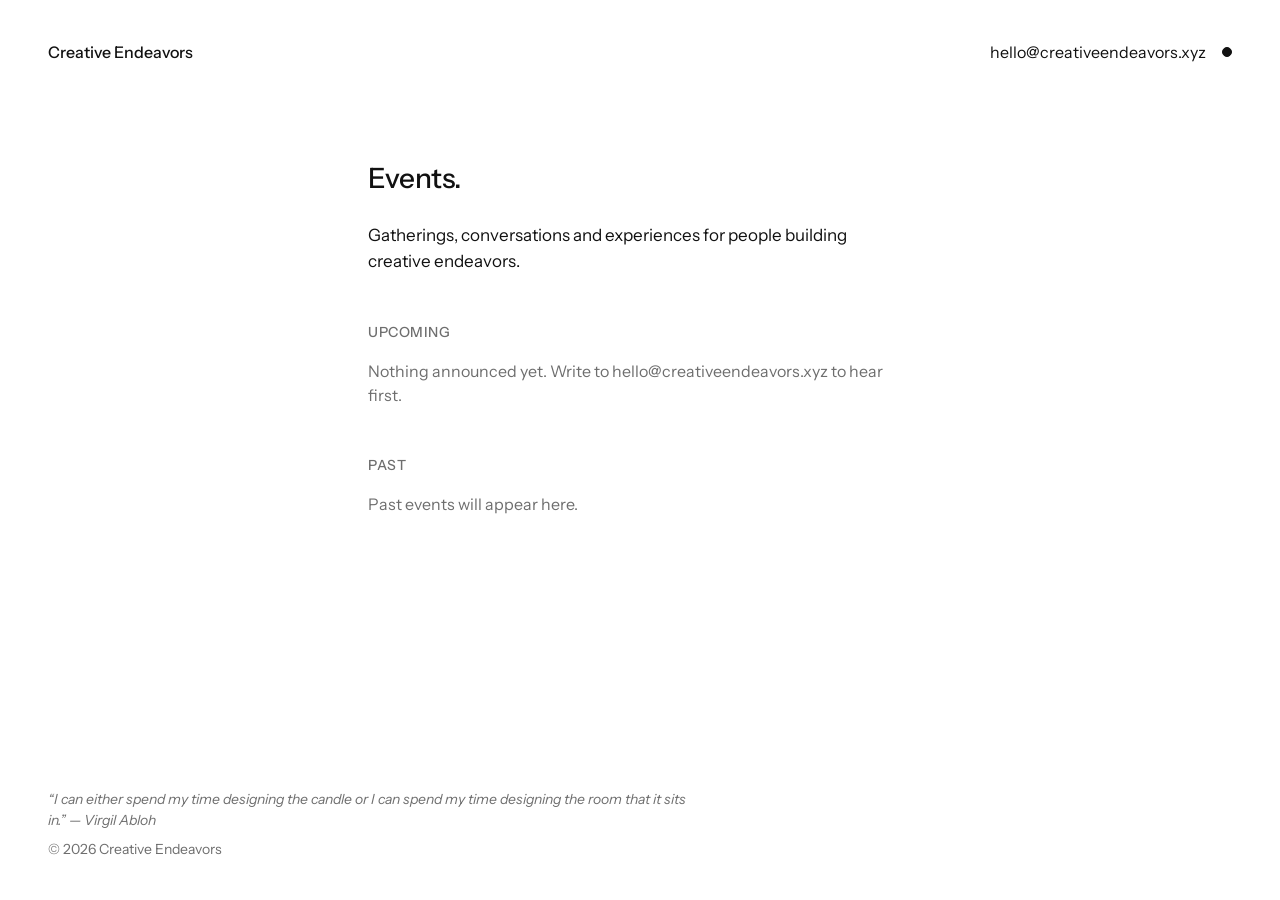
==== events/index.html @ 6cfa4f4d "Add an Events section: upcoming and past events, linked from every menu Co-Authored-By: Claude Opus " ====
<!doctype html>
<html lang="en">
<head>
<meta charset="utf-8">
<meta name="viewport" content="width=device-width, initial-scale=1, viewport-fit=cover">
<meta name="color-scheme" content="light">
<meta name="theme-color" content="#ffffff">
<meta name="description" content="Upcoming and past events from Creative Endeavors.">
<meta property="og:title" content="Events · Creative Endeavors">
<meta property="og:description" content="Creative Endeavors is an independent organization founded on the belief that creativity is fundamental to shaping the future of business, technology, and culture.">
<meta property="og:type" content="website">
<meta property="og:site_name" content="Creative Endeavors">
<meta property="og:url" content="https://creativeendeavors.xyz/events/">
<meta name="twitter:card" content="summary">
<link rel="canonical" href="https://creativeendeavors.xyz/events/">
<title>Events · Creative Endeavors</title>
<link rel="preconnect" href="https://fonts.googleapis.com">
<link rel="preconnect" href="https://fonts.gstatic.com" crossorigin>
<link rel="stylesheet" href="https://fonts.googleapis.com/css2?family=Instrument+Sans:wght@400;500&display=swap">
<style>
/* Layout: a white page. Name top-left, email top-right, what this is in the middle, the quote and copyright at the foot. */
:root {
  --bg: #ffffff;
  --fg: #111111;
  --muted: #6e6e6e;
  --sans: "Instrument Sans", "Helvetica Neue", Helvetica, Arial, sans-serif;
  color-scheme: light;
}

* { box-sizing: border-box; }
html, body { height: 100%; }
body {
  margin: 0;
  background: var(--bg);
  color: var(--fg);
  font-family: var(--sans);
  font-size: 15px;
  line-height: 1.5;
  -webkit-font-smoothing: antialiased;
}
.page {
  min-height: 100%;
  display: grid;
  grid-template-rows: auto 1fr auto;
  padding-block: 32px;
  padding-left: max(32px, env(safe-area-inset-left, 0px));
  padding-right: max(32px, env(safe-area-inset-right, 0px));
}
.name {
  margin: 0;
  font-weight: 500;
  font-size: 15px;
}
header {
  display: flex;
  justify-content: space-between;
  align-items: flex-start;
  gap: 16px;
}
/* Email and dot on the right. The dot shows the site's sections. */
.nav { position: relative; display: flex; flex-direction: column; align-items: flex-end; }
.nav-row { display: flex; align-items: center; gap: 16px; min-height: 1.5em; white-space: nowrap; }
.dot {
  margin: -8px; padding: 8px; border: 0; background: none; cursor: pointer; line-height: 0;
}
.dot span {
  display: block; width: 10px; height: 10px; border-radius: 50%;
  border: 1px solid var(--fg); background: var(--fg); transition: background 0.15s ease, opacity 0.15s ease;
}
.dot[aria-expanded="true"] span { background: transparent; }
.dot:hover span { opacity: 0.6; }
.dot:focus-visible { outline: 1px solid var(--fg); outline-offset: -2px; border-radius: 50%; }
/* Computer: the list floats under the email, lined up with its right edge. */
.menu {
  position: absolute; top: 100%; right: 26px; z-index: 1;
  display: flex; flex-direction: column; align-items: flex-end; gap: 4px;
  margin-top: 8px; background: var(--bg); white-space: nowrap;
  animation: menu-in 0.2s ease;
}
.menu[hidden] { display: none; }
.menu .menu-email { display: none; }
@keyframes menu-in { from { opacity: 0; } to { opacity: 1; } }
@media (prefers-reduced-motion: reduce) { .menu { animation: none; } }
a {
  color: var(--fg);
  text-decoration: none;
  transition: color 0.15s ease;
}
a:hover, a:focus-visible { color: var(--muted); }
a:focus-visible { outline: 1px solid currentColor; outline-offset: 3px; }
main {
  align-self: center;
  justify-self: center;
  width: 100%;
  max-width: 34rem;
  padding-block: 96px;
}
.lede {
  margin: 0;
  font-family: inherit;
  font-size: 22px;
  font-weight: 500;
  line-height: 1.35;
  letter-spacing: -0.01em;
  text-wrap: balance;
}
.intro {
  margin: 16px 0 0;
  text-wrap: pretty;
}
footer {
  color: var(--muted);
  font-size: 13px;
}
footer p { margin: 0; }
footer .epigraph {
  max-width: 34rem;
  margin-bottom: 8px;
  font-style: italic;
  text-wrap: pretty;
}
/* Larger screens get larger middle text; the column grows with it to keep lines about 65-70 characters. */
@media (min-width: 768px) {
  main { max-width: 32rem; }
  .lede { font-size: 24px; }
  .intro { font-size: 16px; line-height: 1.55; }
}
@media (min-width: 1024px) {
  main { max-width: 34rem; }
  .lede { font-size: 28px; letter-spacing: -0.015em; }
  .intro { margin-top: 18px; font-size: 17px; }
  .lede + .intro { margin-top: 24px; }
  /* Header and footer step up too, staying a notch below the middle text. */
  .page {
    padding-block: 40px;
    padding-left: max(48px, env(safe-area-inset-left, 0px));
    padding-right: max(48px, env(safe-area-inset-right, 0px));
  }
  body, .name { font-size: 16px; }
  footer { font-size: 14px; }
  footer .epigraph { max-width: 40rem; }
}
@media (max-width: 639px) {
  .nav-email { display: none; }
  .menu { position: static; margin-top: 16px; gap: 6px; }
  .menu .menu-email { display: block; margin-top: 24px; color: var(--muted); }
}
@media (max-width: 480px) {
  .page {
    padding-block: 24px;
    padding-left: max(20px, env(safe-area-inset-left, 0px));
    padding-right: max(20px, env(safe-area-inset-right, 0px));
  }
  main { padding-block: 64px; }
  .lede { font-size: 20px; }
}
/* Events: upcoming first (soonest at the top), then past (latest at the top). */
main.events { align-self: start; }
.section { margin: 48px 0 0; font-size: 13px; font-weight: 500; letter-spacing: 0.04em; text-transform: uppercase; color: var(--muted); }
.list { list-style: none; margin: 0; padding: 0; }
.event { padding: 20px 0; border-top: 1px solid #e6e6e6; }
.event:first-child { border-top: 0; }
.when { margin: 0; color: var(--muted); font-size: 14px; font-variant-numeric: tabular-nums; }
.title { margin: 4px 0 0; font-size: 18px; font-weight: 500; line-height: 1.35; }
.where { margin: 2px 0 0; }
.about { margin: 8px 0 0; text-wrap: pretty; }
.rsvp { display: inline-block; margin-top: 8px; text-decoration: underline; text-underline-offset: 4px; text-decoration-thickness: 1px; }
.past .title, .past .where { color: var(--muted); }
.empty { margin: 16px 0 0; color: var(--muted); }
@media (min-width: 1024px) { .title { font-size: 20px; } .section { font-size: 14px; } }
</style>
</head>
<body>
<div class="page">
  <header>
    <p class="name"><a href="/">Creative Endeavors</a></p>
    <div class="nav">
      <div class="nav-row">
        <a class="nav-email" href="mailto:hello@creativeendeavors.xyz">hello@creativeendeavors.xyz</a>
        <button class="dot" type="button" aria-expanded="false" aria-controls="menu" aria-label="Open menu"><span></span></button>
      </div>
      <nav class="menu" id="menu" aria-label="Sections" hidden>
        <a href="/events/">Events</a>
        <a href="/introductions/">Introductions</a>
        <a href="/partners/">Partners</a>
        <a href="/sign-in/">Sign in</a>
        <a class="menu-email" href="mailto:hello@creativeendeavors.xyz">hello@creativeendeavors.xyz</a>
      </nav>
    </div>
  </header>
  <main class="events">
    <h1 class="lede">Events.</h1>
    <p class="intro">Gatherings, conversations and experiences for people building creative endeavors.</p>
    <h2 class="section">Upcoming</h2>
    <ul class="list" id="upcoming"></ul>
    <h2 class="section">Past</h2>
    <ul class="list" id="past"></ul>
  </main>
  <footer>
    <p class="epigraph">&ldquo;I can either spend my time designing the candle or I can spend my time designing the room that it sits in.&rdquo; &mdash;&nbsp;Virgil&nbsp;Abloh</p>
    <p>&copy; 2026 Creative Endeavors</p>
  </footer>
</div>
<script>
(function () {
  var dot = document.querySelector(".dot");
  var menu = document.getElementById("menu");
  var nav = document.querySelector(".nav");
  function set(open) {
    menu.hidden = !open;
    dot.setAttribute("aria-expanded", String(open));
    dot.setAttribute("aria-label", open ? "Close menu" : "Open menu");
  }
  dot.addEventListener("click", function () { set(menu.hidden); });
  document.addEventListener("keydown", function (e) { if (e.key === "Escape" && !menu.hidden) { set(false); dot.focus(); } });
  document.addEventListener("click", function (e) { if (!menu.hidden && !nav.contains(e.target)) set(false); });
})();
</script>
<script>
/* The events. Add one per gathering; the page sorts them into Upcoming and Past by date.
   date: "YYYY-MM-DD" or "YYYY-MM-DDTHH:MM" (local time). end, place, city, about and link are optional.
   An event stays under Upcoming until its end (or, without one, until the end of its day). */
var EVENTS = [
  // { title: "Name of the event", date: "2026-12-10T19:00", end: "2026-12-10T22:00", place: "Venue", city: "City", about: "One or two sentences.", link: "https://…" },
];

(function () {
  function parse(s) { return s ? new Date(s.length === 10 ? s + "T00:00" : s) : null; }
  function finish(e) {
    var end = parse(e.end);
    if (end) return e.end.length === 10 ? new Date(end.getTime() + 864e5) : end;
    var d = parse(e.date);
    return e.date.length === 10 ? new Date(d.getTime() + 864e5) : new Date(d.getFullYear(), d.getMonth(), d.getDate() + 1);
  }
  function when(e) {
    var d = parse(e.date), opts = { weekday: "short", month: "long", day: "numeric", year: "numeric" };
    var s = d.toLocaleDateString("en-US", opts);
    if (e.date.length > 10) s += " · " + d.toLocaleTimeString("en-US", { hour: "numeric", minute: "2-digit" });
    var end = parse(e.end);
    if (end && end.toDateString() !== d.toDateString()) s += " – " + end.toLocaleDateString("en-US", opts);
    return s;
  }
  function el(tag, cls, text) { var n = document.createElement(tag); n.className = cls; if (text) n.textContent = text; return n; }
  function item(e, past) {
    var li = el("li", "event" + (past ? " past" : ""));
    li.appendChild(el("p", "when", when(e)));
    li.appendChild(el("h3", "title", e.title));
    var where = [e.place, e.city].filter(Boolean).join(", ");
    if (where) li.appendChild(el("p", "where", where));
    if (e.about) li.appendChild(el("p", "about", e.about));
    if (e.link && /^https?:\/\//.test(e.link)) {
      var a = el("a", "rsvp", past ? "More" : "Details & RSVP"); a.href = e.link; a.rel = "noopener"; li.appendChild(a);
    }
    return li;
  }
  function fill(id, list, past, empty) {
    var ul = document.getElementById(id);
    if (!list.length) { var p = el("p", "empty", empty); ul.replaceWith(p); return; }
    list.forEach(function (e) { ul.appendChild(item(e, past)); });
  }
  var now = new Date(), ok = EVENTS.filter(function (e) { return e && e.title && parse(e.date) && !isNaN(parse(e.date)); });
  var up = ok.filter(function (e) { return finish(e) > now; }).sort(function (a, b) { return parse(a.date) - parse(b.date); });
  var past = ok.filter(function (e) { return finish(e) <= now; }).sort(function (a, b) { return parse(b.date) - parse(a.date); });
  fill("upcoming", up, false, "Nothing announced yet. Write to hello@creativeendeavors.xyz to hear first.");
  fill("past", past, true, "Past events will appear here.");
})();
</script>
</body>
</html>
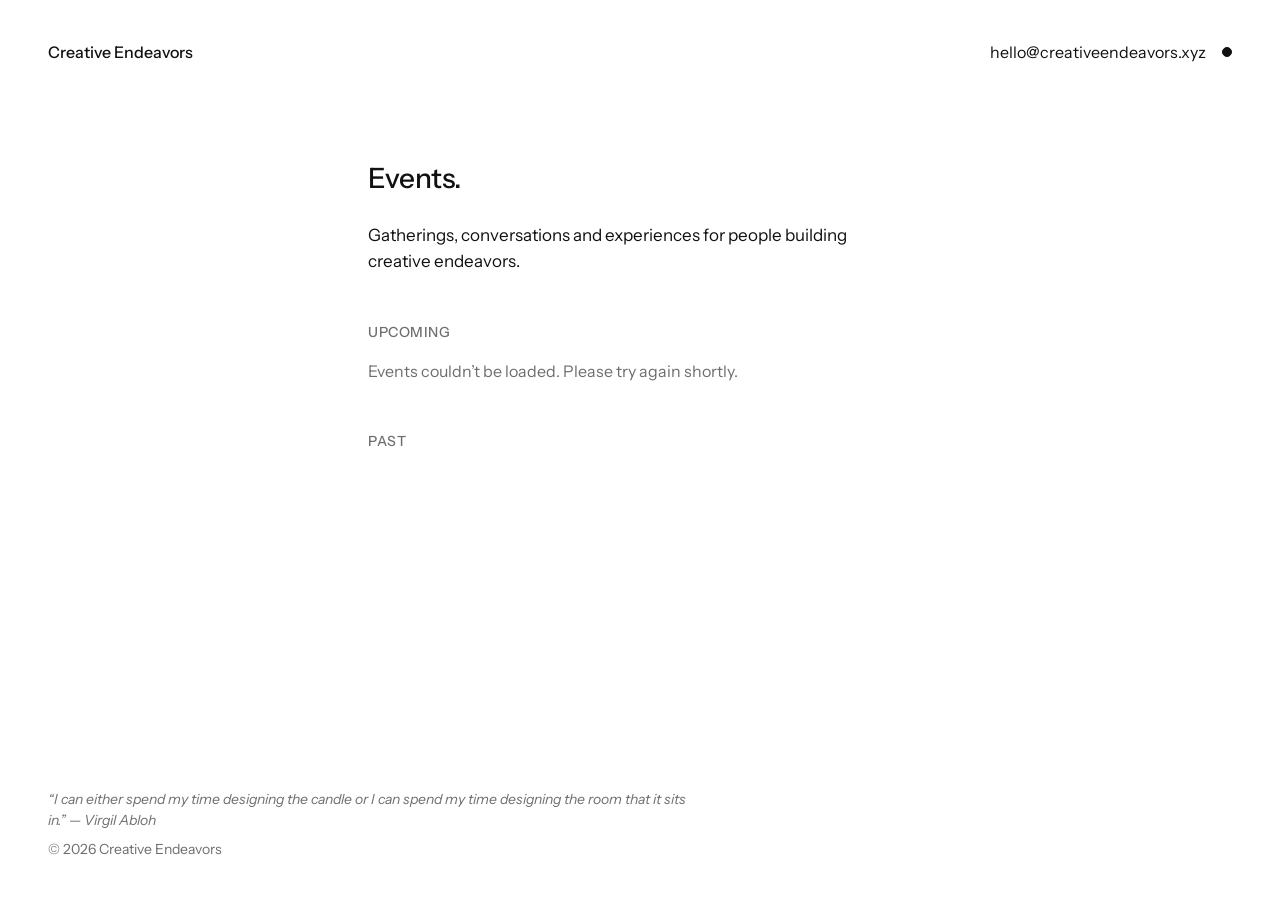
==== commit 7793c6b2: "Manage: an admin back end for events, people, connections, partners, site text and admins - /manage/" ====
--- a/events/index.html
+++ b/events/index.html
@@ -166,7 +166,7 @@
 .about { margin: 8px 0 0; text-wrap: pretty; }
 .rsvp { display: inline-block; margin-top: 8px; text-decoration: underline; text-underline-offset: 4px; text-decoration-thickness: 1px; }
 .past .title, .past .where { color: var(--muted); }
-.empty { margin: 16px 0 0; color: var(--muted); }
+.empty { margin: 16px 0 0; color: var(--muted); list-style: none; }
 @media (min-width: 1024px) { .title { font-size: 20px; } .section { font-size: 14px; } }
 </style>
 </head>
@@ -189,15 +189,15 @@
     </div>
   </header>
   <main class="events">
-    <h1 class="lede">Events.</h1>
-    <p class="intro">Gatherings, conversations and experiences for people building creative endeavors.</p>
+    <h1 class="lede" data-content="events.lede">Events.</h1>
+    <p class="intro" data-content="events.intro">Gatherings, conversations and experiences for people building creative endeavors.</p>
     <h2 class="section">Upcoming</h2>
-    <ul class="list" id="upcoming"></ul>
+    <ul class="list" id="upcoming"><li class="empty">Loading…</li></ul>
     <h2 class="section">Past</h2>
     <ul class="list" id="past"></ul>
   </main>
   <footer>
-    <p class="epigraph">&ldquo;I can either spend my time designing the candle or I can spend my time designing the room that it sits in.&rdquo; &mdash;&nbsp;Virgil&nbsp;Abloh</p>
+    <p class="epigraph" data-content="home.epigraph">&ldquo;I can either spend my time designing the candle or I can spend my time designing the room that it sits in.&rdquo; &mdash;&nbsp;Virgil&nbsp;Abloh</p>
     <p>&copy; 2026 Creative Endeavors</p>
   </footer>
 </div>
@@ -216,28 +216,25 @@
   document.addEventListener("click", function (e) { if (!menu.hidden && !nav.contains(e.target)) set(false); });
 })();
 </script>
+<script src="/assets/ce.js"></script>
 <script>
-/* The events. Add one per gathering; the page sorts them into Upcoming and Past by date.
-   date: "YYYY-MM-DD" or "YYYY-MM-DDTHH:MM" (local time). end, place, city, about and link are optional.
-   An event stays under Upcoming until its end (or, without one, until the end of its day). */
-var EVENTS = [
-  // { title: "Name of the event", date: "2026-12-10T19:00", end: "2026-12-10T22:00", place: "Venue", city: "City", about: "One or two sentences.", link: "https://…" },
-];
-
+/* Events come from /manage/ → Events (published ones only). Upcoming lists
+   the soonest first and keeps an event until it ends (or, with no end time,
+   until the end of its day); Past lists the latest first. */
 (function () {
-  function parse(s) { return s ? new Date(s.length === 10 ? s + "T00:00" : s) : null; }
+  var dateOpts = { weekday: "short", month: "long", day: "numeric", year: "numeric" };
   function finish(e) {
-    var end = parse(e.end);
-    if (end) return e.end.length === 10 ? new Date(end.getTime() + 864e5) : end;
-    var d = parse(e.date);
-    return e.date.length === 10 ? new Date(d.getTime() + 864e5) : new Date(d.getFullYear(), d.getMonth(), d.getDate() + 1);
+    if (e.ends_at) return new Date(e.ends_at);
+    var d = new Date(e.starts_at);
+    return new Date(d.getFullYear(), d.getMonth(), d.getDate() + 1);
   }
   function when(e) {
-    var d = parse(e.date), opts = { weekday: "short", month: "long", day: "numeric", year: "numeric" };
-    var s = d.toLocaleDateString("en-US", opts);
-    if (e.date.length > 10) s += " · " + d.toLocaleTimeString("en-US", { hour: "numeric", minute: "2-digit" });
-    var end = parse(e.end);
-    if (end && end.toDateString() !== d.toDateString()) s += " – " + end.toLocaleDateString("en-US", opts);
+    var d = new Date(e.starts_at);
+    var s = d.toLocaleDateString("en-US", dateOpts) + " · " + d.toLocaleTimeString("en-US", { hour: "numeric", minute: "2-digit" });
+    if (e.ends_at) {
+      var end = new Date(e.ends_at);
+      if (end.toDateString() !== d.toDateString()) s += " – " + end.toLocaleDateString("en-US", dateOpts);
+    }
     return s;
   }
   function el(tag, cls, text) { var n = document.createElement(tag); n.className = cls; if (text) n.textContent = text; return n; }
@@ -245,24 +242,35 @@
     var li = el("li", "event" + (past ? " past" : ""));
     li.appendChild(el("p", "when", when(e)));
     li.appendChild(el("h3", "title", e.title));
-    var where = [e.place, e.city].filter(Boolean).join(", ");
+    var where = [e.venue, e.city].filter(Boolean).join(", ");
     if (where) li.appendChild(el("p", "where", where));
-    if (e.about) li.appendChild(el("p", "about", e.about));
-    if (e.link && /^https?:\/\//.test(e.link)) {
+    if (e.description) li.appendChild(el("p", "about", e.description));
+    if (e.link && /^https?:\/\//i.test(e.link)) {
       var a = el("a", "rsvp", past ? "More" : "Details & RSVP"); a.href = e.link; a.rel = "noopener"; li.appendChild(a);
     }
     return li;
   }
   function fill(id, list, past, empty) {
     var ul = document.getElementById(id);
-    if (!list.length) { var p = el("p", "empty", empty); ul.replaceWith(p); return; }
+    ul.replaceChildren();
+    if (!list.length) { ul.appendChild(el("li", "empty", empty)); return; }
     list.forEach(function (e) { ul.appendChild(item(e, past)); });
   }
-  var now = new Date(), ok = EVENTS.filter(function (e) { return e && e.title && parse(e.date) && !isNaN(parse(e.date)); });
-  var up = ok.filter(function (e) { return finish(e) > now; }).sort(function (a, b) { return parse(a.date) - parse(b.date); });
-  var past = ok.filter(function (e) { return finish(e) <= now; }).sort(function (a, b) { return parse(b.date) - parse(a.date); });
-  fill("upcoming", up, false, "Nothing announced yet. Write to hello@creativeendeavors.xyz to hear first.");
-  fill("past", past, true, "Past events will appear here.");
+  function show(rows) {
+    var now = new Date();
+    var up = rows.filter(function (e) { return finish(e) > now; });
+    var past = rows.filter(function (e) { return finish(e) <= now; }).reverse();
+    fill("upcoming", up, false, "Nothing announced yet. Write to hello@creativeendeavors.xyz to hear first.");
+    fill("past", past, true, "Past events will appear here.");
+  }
+  CE.get("ce_events?select=title,kind,starts_at,ends_at,venue,city,description,link&published=is.true&order=starts_at.asc")
+    .then(show)
+    .catch(function () {
+      fill("upcoming", [], false, "Events couldn\u2019t be loaded. Please try again shortly.");
+      fill("past", [], true, "");
+      document.getElementById("past").replaceChildren();
+    });
+  CE.applyContent();
 })();
 </script>
 </body>
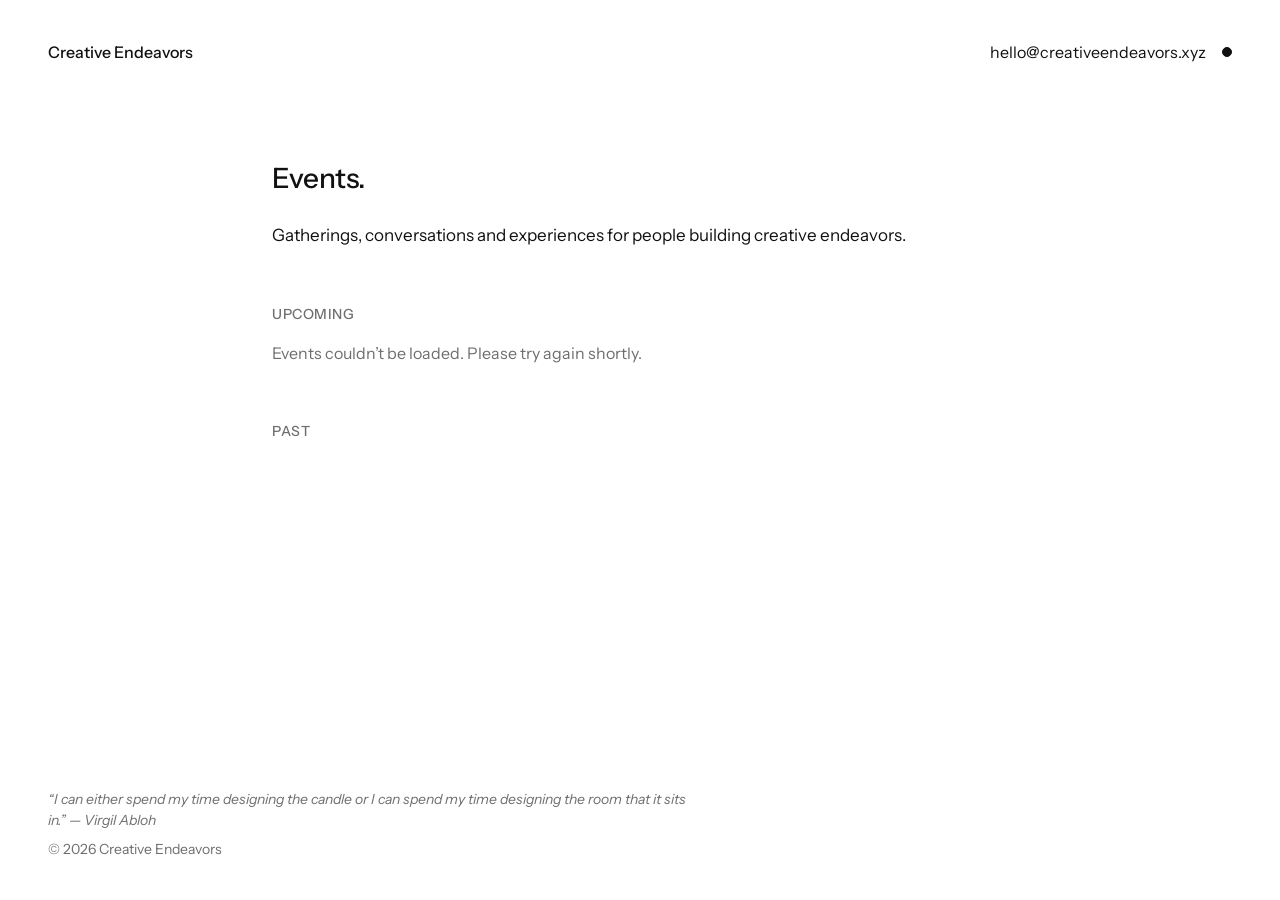
==== commit 059ec56d: "Manage, made easier: photos, event write-ups and a start screen - Start screen with the common jobs " ====
--- a/events/index.html
+++ b/events/index.html
@@ -154,20 +154,25 @@
   main { padding-block: 64px; }
   .lede { font-size: 20px; }
 }
-/* Events: upcoming first (soonest at the top), then past (latest at the top). */
-main.events { align-self: start; }
-.section { margin: 48px 0 0; font-size: 13px; font-weight: 500; letter-spacing: 0.04em; text-transform: uppercase; color: var(--muted); }
-.list { list-style: none; margin: 0; padding: 0; }
-.event { padding: 20px 0; border-top: 1px solid #e6e6e6; }
+/* Events: upcoming first (soonest at the top), then past (latest at the top), each with its cover photo. */
+main.events { align-self: start; max-width: 44rem; }
+@media (min-width: 1024px) { main.events { max-width: 46rem; } }
+.section { margin: 56px 0 0; font-size: 13px; font-weight: 500; letter-spacing: 0.04em; text-transform: uppercase; color: var(--muted); }
+.list { list-style: none; margin: 8px 0 0; padding: 0; }
+.event { border-top: 1px solid #e6e6e6; }
 .event:first-child { border-top: 0; }
+.event a.card { display: grid; grid-template-columns: minmax(0, 1fr); gap: 14px; padding: 24px 0; color: var(--fg); }
+.event a.card:hover .title { color: var(--muted); }
+.event a.card:hover img { opacity: 0.92; }
+@media (min-width: 600px) { .event a.card.has-photo { grid-template-columns: 200px minmax(0, 1fr); gap: 24px; align-items: start; } }
+.event img { display: block; width: 100%; aspect-ratio: 4 / 3; object-fit: cover; border-radius: 4px; background: #f3f3f3; transition: opacity 0.15s; }
 .when { margin: 0; color: var(--muted); font-size: 14px; font-variant-numeric: tabular-nums; }
-.title { margin: 4px 0 0; font-size: 18px; font-weight: 500; line-height: 1.35; }
-.where { margin: 2px 0 0; }
+.title { margin: 4px 0 0; font-size: 19px; font-weight: 500; line-height: 1.3; transition: color 0.15s; }
+.where { margin: 2px 0 0; color: var(--muted); }
 .about { margin: 8px 0 0; text-wrap: pretty; }
-.rsvp { display: inline-block; margin-top: 8px; text-decoration: underline; text-underline-offset: 4px; text-decoration-thickness: 1px; }
-.past .title, .past .where { color: var(--muted); }
+.more { display: inline-block; margin-top: 10px; font-size: 14px; text-decoration: underline; text-underline-offset: 4px; text-decoration-thickness: 1px; }
 .empty { margin: 16px 0 0; color: var(--muted); list-style: none; }
-@media (min-width: 1024px) { .title { font-size: 20px; } .section { font-size: 14px; } }
+@media (min-width: 1024px) { .title { font-size: 21px; } .section { font-size: 14px; } }
 </style>
 </head>
 <body>
@@ -239,15 +244,19 @@
   }
   function el(tag, cls, text) { var n = document.createElement(tag); n.className = cls; if (text) n.textContent = text; return n; }
   function item(e, past) {
-    var li = el("li", "event" + (past ? " past" : ""));
-    li.appendChild(el("p", "when", when(e)));
-    li.appendChild(el("h3", "title", e.title));
+    var li = el("li", "event");
+    var a = el("a", "card" + (e.cover_url ? " has-photo" : ""));
+    a.href = "/events/event/?e=" + encodeURIComponent(e.slug);
+    if (e.cover_url) { var img = el("img", ""); img.src = e.cover_url; img.alt = ""; img.loading = "lazy"; a.appendChild(img); }
+    var text = el("div", "");
+    text.appendChild(el("p", "when", when(e)));
+    text.appendChild(el("h3", "title", e.title));
     var where = [e.venue, e.city].filter(Boolean).join(", ");
-    if (where) li.appendChild(el("p", "where", where));
-    if (e.description) li.appendChild(el("p", "about", e.description));
-    if (e.link && /^https?:\/\//i.test(e.link)) {
-      var a = el("a", "rsvp", past ? "More" : "Details & RSVP"); a.href = e.link; a.rel = "noopener"; li.appendChild(a);
-    }
+    if (where) text.appendChild(el("p", "where", where));
+    if (e.description) text.appendChild(el("p", "about", e.description));
+    var hasMore = e.story || (e.photos && e.photos.length);
+    text.appendChild(el("span", "more", past ? (hasMore ? "Read the story" : "More") : "Details & RSVP"));
+    a.appendChild(text); li.appendChild(a);
     return li;
   }
   function fill(id, list, past, empty) {
@@ -263,12 +272,13 @@
     fill("upcoming", up, false, "Nothing announced yet. Write to hello@creativeendeavors.xyz to hear first.");
     fill("past", past, true, "Past events will appear here.");
   }
-  CE.get("ce_events?select=title,kind,starts_at,ends_at,venue,city,description,link&published=is.true&order=starts_at.asc")
+  CE.get("ce_events?select=slug,title,starts_at,ends_at,venue,city,description,cover_url,photos,story&published=is.true&order=starts_at.asc")
     .then(show)
-    .catch(function () {
-      fill("upcoming", [], false, "Events couldn\u2019t be loaded. Please try again shortly.");
-      fill("past", [], true, "");
-      document.getElementById("past").replaceChildren();
+    .catch(function (err) {
+      // 404: the events table isn't set up yet, so there's simply nothing to show.
+      var missing = err && err.message === "404";
+      fill("upcoming", [], false, missing ? "Nothing announced yet. Write to hello@creativeendeavors.xyz to hear first." : "Events couldn\u2019t be loaded. Please try again shortly.");
+      if (missing) fill("past", [], true, "Past events will appear here."); else document.getElementById("past").replaceChildren();
     });
   CE.applyContent();
 })();
